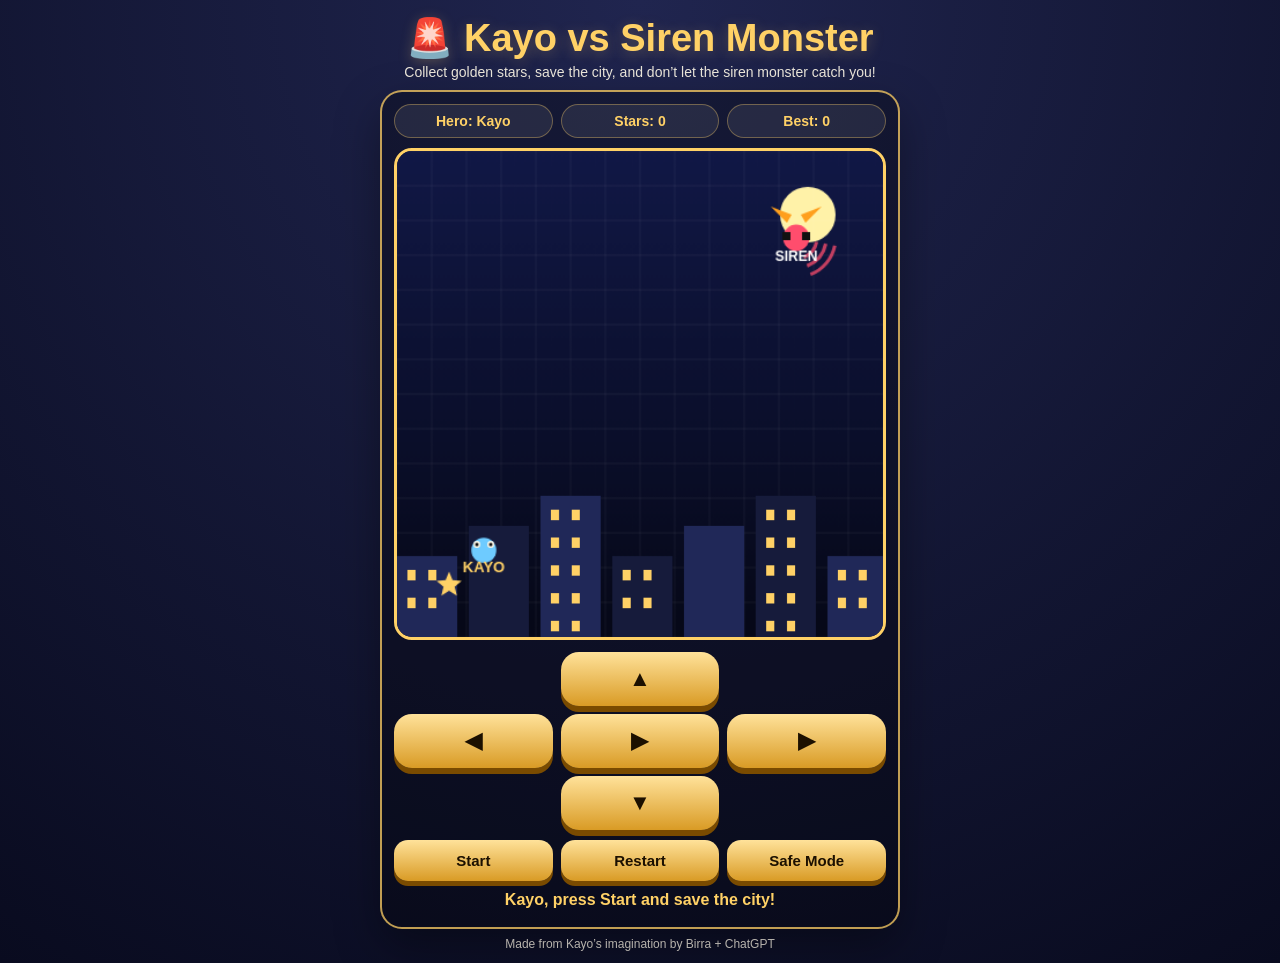
==== kayo-game/index.html @ a384ca34 "Publish Kayo siren monster city game" ====
<!DOCTYPE html>
<html lang="en">
<head>
  <meta charset="UTF-8" />
  <meta name="viewport" content="width=device-width, initial-scale=1.0, maximum-scale=1.0, user-scalable=no" />
  <title>Kayo vs The Siren Monster</title>
  <style>
    :root {
      --night:#090b1f;
      --city:#151933;
      --gold:#ffd166;
      --blue:#6ecbff;
      --red:#ff4d6d;
      --green:#69f0ae;
      --white:#fff9e8;
    }
    * { box-sizing: border-box; -webkit-tap-highlight-color: transparent; }
    body {
      margin: 0;
      min-height: 100vh;
      overflow: hidden;
      font-family: Arial, Helvetica, sans-serif;
      color: var(--white);
      background: radial-gradient(circle at top, #20254f, var(--night));
      display: flex;
      align-items: center;
      justify-content: center;
      padding: 12px;
    }
    .wrap {
      width: min(96vw, 520px);
      text-align: center;
    }
    h1 {
      color: var(--gold);
      font-size: clamp(24px, 7vw, 38px);
      margin: 4px 0 4px;
      text-shadow: 0 3px 14px rgba(255,209,102,.25);
    }
    .subtitle {
      opacity: .9;
      margin-bottom: 10px;
      font-size: 14px;
    }
    .panel {
      background: rgba(0,0,0,.28);
      border: 2px solid rgba(255,209,102,.75);
      border-radius: 22px;
      padding: 12px;
      box-shadow: 0 18px 45px rgba(0,0,0,.35);
    }
    .topbar {
      display: flex;
      justify-content: space-between;
      gap: 8px;
      margin-bottom: 10px;
      color: var(--gold);
      font-weight: bold;
    }
    .badge {
      flex: 1;
      border-radius: 999px;
      padding: 8px 8px;
      border: 1px solid rgba(255,209,102,.35);
      background: rgba(255,255,255,.08);
      font-size: 14px;
    }
    canvas {
      width: 100%;
      aspect-ratio: 1/1;
      display: block;
      border: 3px solid var(--gold);
      border-radius: 18px;
      background: #0c1028;
      touch-action: none;
    }
    .controls {
      display: grid;
      grid-template-columns: 1fr 1fr 1fr;
      gap: 8px;
      margin-top: 12px;
      user-select: none;
    }
    button {
      border: 0;
      border-radius: 18px;
      padding: 14px 10px;
      font-size: 22px;
      font-weight: 900;
      color: #1c1000;
      background: linear-gradient(180deg, #ffe29a, #d99b25);
      box-shadow: 0 6px 0 #7a4b00;
      cursor: pointer;
    }
    button:active {
      transform: translateY(4px);
      box-shadow: 0 2px 0 #7a4b00;
    }
    .empty { visibility: hidden; }
    .smallBtns {
      display: flex;
      gap: 8px;
      margin-top: 10px;
    }
    .smallBtns button {
      flex: 1;
      font-size: 15px;
      padding: 12px 8px;
      border-radius: 14px;
      box-shadow: 0 5px 0 #7a4b00;
    }
    .message {
      min-height: 24px;
      margin-top: 10px;
      color: var(--gold);
      font-weight: bold;
    }
    .footer {
      margin-top: 8px;
      opacity: .7;
      font-size: 12px;
    }
  </style>
</head>
<body>
<div class="wrap">
  <h1>🚨 Kayo vs Siren Monster</h1>
  <div class="subtitle">Collect golden stars, save the city, and don’t let the siren monster catch you!</div>
  <div class="panel">
    <div class="topbar">
      <div class="badge">Hero: Kayo</div>
      <div class="badge">Stars: <span id="score">0</span></div>
      <div class="badge">Best: <span id="best">0</span></div>
    </div>
    <canvas id="game" width="420" height="420"></canvas>

    <div class="controls">
      <div class="empty"><button>•</button></div>
      <button onclick="moveHero(0,-1)">▲</button>
      <div class="empty"><button>•</button></div>
      <button onclick="moveHero(-1,0)">◀</button>
      <button onclick="startGame()">▶</button>
      <button onclick="moveHero(1,0)">▶</button>
      <div class="empty"><button>•</button></div>
      <button onclick="moveHero(0,1)">▼</button>
      <div class="empty"><button>•</button></div>
    </div>

    <div class="smallBtns">
      <button onclick="startGame()">Start</button>
      <button onclick="restart()">Restart</button>
      <button onclick="safeMode()">Safe Mode</button>
    </div>

    <div class="message" id="message">Kayo, press Start and save the city!</div>
  </div>
  <div class="footer">Made from Kayo’s imagination by Birra + ChatGPT</div>
</div>

<script>
const canvas = document.getElementById('game');
const ctx = canvas.getContext('2d');
const scoreEl = document.getElementById('score');
const bestEl = document.getElementById('best');
const msgEl = document.getElementById('message');

const grid = 14;
const tile = canvas.width / grid;

let hero = {x: 2, y: 11};
let monster = {x: 11, y: 2};
let star = {x: 7, y: 7};
let score = 0;
let best = Number(localStorage.getItem('kayo_siren_best') || 0);
let running = false;
let timer = null;
let tick = 0;
let monsterSleep = false;

bestEl.textContent = best;

function drawCity() {
  ctx.clearRect(0,0,canvas.width,canvas.height);

  // sky
  const sky = ctx.createLinearGradient(0, 0, 0, canvas.height);
  sky.addColorStop(0, '#111846');
  sky.addColorStop(1, '#060817');
  ctx.fillStyle = sky;
  ctx.fillRect(0,0,canvas.width,canvas.height);

  // moon
  ctx.fillStyle = '#fff2a8';
  ctx.beginPath();
  ctx.arc(355, 55, 24, 0, Math.PI*2);
  ctx.fill();

  // grid street
  ctx.strokeStyle = 'rgba(255,255,255,.06)';
  for (let i=0;i<=grid;i++) {
    ctx.beginPath();
    ctx.moveTo(i*tile,0); ctx.lineTo(i*tile,canvas.height); ctx.stroke();
    ctx.beginPath();
    ctx.moveTo(0,i*tile); ctx.lineTo(canvas.width,i*tile); ctx.stroke();
  }

  // buildings
  for (let i=0; i<7; i++) {
    const x = i * 62;
    const h = 70 + (i%3)*26;
    ctx.fillStyle = i%2 ? '#161b3b' : '#202858';
    ctx.fillRect(x, canvas.height-h, 52, h);
    ctx.fillStyle = '#ffd166';
    for (let wx=x+9; wx<x+45; wx+=18) {
      for (let wy=canvas.height-h+12; wy<canvas.height-12; wy+=24) {
        if ((wx+wy+i) % 3 !== 0) ctx.fillRect(wx, wy, 7, 9);
      }
    }
  }
}

function drawStar() {
  ctx.save();
  ctx.translate(star.x*tile + tile/2, star.y*tile + tile/2);
  ctx.fillStyle = '#ffd166';
  ctx.beginPath();
  for (let i=0;i<10;i++) {
    const r = i%2===0 ? tile*.38 : tile*.17;
    const a = Math.PI/5*i - Math.PI/2;
    ctx.lineTo(Math.cos(a)*r, Math.sin(a)*r);
  }
  ctx.closePath();
  ctx.fill();
  ctx.restore();
}

function drawHero() {
  const cx = hero.x*tile + tile/2;
  const cy = hero.y*tile + tile/2;

  ctx.fillStyle = '#6ecbff';
  ctx.beginPath();
  ctx.arc(cx, cy, tile*.36, 0, Math.PI*2);
  ctx.fill();

  ctx.fillStyle = '#fff9e8';
  ctx.beginPath();
  ctx.arc(cx-6, cy-5, 3, 0, Math.PI*2);
  ctx.arc(cx+6, cy-5, 3, 0, Math.PI*2);
  ctx.fill();

  ctx.fillStyle = '#111';
  ctx.beginPath();
  ctx.arc(cx-6, cy-5, 1.5, 0, Math.PI*2);
  ctx.arc(cx+6, cy-5, 1.5, 0, Math.PI*2);
  ctx.fill();

  ctx.fillStyle = '#ffd166';
  ctx.font = 'bold 13px Arial';
  ctx.textAlign = 'center';
  ctx.fillText('KAYO', cx, cy + tile*.62);
}

function drawMonster() {
  const cx = monster.x*tile + tile/2;
  const cy = monster.y*tile + tile/2;

  ctx.fillStyle = monsterSleep ? '#7f8c8d' : '#ff4d6d';
  ctx.beginPath();
  ctx.arc(cx, cy, tile*.38, 0, Math.PI*2);
  ctx.fill();

  // siren horns
  ctx.fillStyle = monsterSleep ? '#bdc3c7' : '#ff9f1c';
  ctx.beginPath();
  ctx.moveTo(cx-8, cy-13); ctx.lineTo(cx-22, cy-27); ctx.lineTo(cx-4, cy-20); ctx.fill();
  ctx.beginPath();
  ctx.moveTo(cx+8, cy-13); ctx.lineTo(cx+22, cy-27); ctx.lineTo(cx+4, cy-20); ctx.fill();

  // sound waves
  if (!monsterSleep) {
    ctx.strokeStyle = 'rgba(255,77,109,.75)';
    ctx.lineWidth = 3;
    for (let r=18; r<=34; r+=8) {
      ctx.beginPath();
      ctx.arc(cx, cy, r + (tick%8), 0.2, 1.2);
      ctx.stroke();
    }
  }

  ctx.fillStyle = '#111';
  ctx.fillRect(cx-12, cy-5, 7, 7);
  ctx.fillRect(cx+5, cy-5, 7, 7);

  ctx.fillStyle = '#fff';
  ctx.font = 'bold 12px Arial';
  ctx.textAlign = 'center';
  ctx.fillText(monsterSleep ? 'NAP' : 'SIREN', cx, cy + tile*.65);
}

function draw() {
  drawCity();
  drawStar();
  drawHero();
  drawMonster();
}

function randomCell() {
  return {x: Math.floor(Math.random()*grid), y: Math.floor(Math.random()*grid)};
}

function newStar() {
  do {
    star = randomCell();
  } while ((star.x === hero.x && star.y === hero.y) || (star.x === monster.x && star.y === monster.y));
}

function moveHero(dx, dy) {
  if (!running) startGame();
  hero.x = Math.max(0, Math.min(grid-1, hero.x + dx));
  hero.y = Math.max(0, Math.min(grid-1, hero.y + dy));
  checkStar();
  checkCaught();
  draw();
}

function monsterMove() {
  if (monsterSleep) return;
  const dx = hero.x - monster.x;
  const dy = hero.y - monster.y;
  if (Math.abs(dx) > Math.abs(dy)) monster.x += Math.sign(dx);
  else monster.y += Math.sign(dy);
}

function checkStar() {
  if (hero.x === star.x && hero.y === star.y) {
    score++;
    scoreEl.textContent = score;
    msgEl.textContent = 'Good job Kayo! You saved ' + score + ' stars!';
    if (score > best) {
      best = score;
      localStorage.setItem('kayo_siren_best', best);
      bestEl.textContent = best;
    }
    if (score % 5 === 0) {
      monsterSleep = true;
      msgEl.textContent = 'Power up! Siren Monster is sleeping!';
      setTimeout(() => { monsterSleep = false; }, 2500);
    }
    newStar();
  }
}

function checkCaught() {
  if (hero.x === monster.x && hero.y === monster.y) {
    clearInterval(timer);
    running = false;
    msgEl.textContent = 'Oh no! Siren Monster found Kayo. Press Restart!';
  }
}

function loop() {
  tick++;
  if (tick % 3 === 0) {
    monsterMove();
    checkCaught();
  }
  draw();
}

function startGame() {
  if (running) return;
  running = true;
  msgEl.textContent = 'Run Kayo! Get the golden stars!';
  clearInterval(timer);
  timer = setInterval(loop, 170);
}

function restart() {
  clearInterval(timer);
  hero = {x: 2, y: 11};
  monster = {x: 11, y: 2};
  score = 0;
  tick = 0;
  monsterSleep = false;
  scoreEl.textContent = score;
  newStar();
  running = false;
  msgEl.textContent = 'Kayo, press Start and save the city!';
  draw();
}

function safeMode() {
  monsterSleep = true;
  msgEl.textContent = 'Safe Mode: Siren Monster is sleeping for a little bit.';
  setTimeout(() => { monsterSleep = false; }, 6000);
  draw();
}

document.addEventListener('keydown', e => {
  if (e.key === 'ArrowUp') moveHero(0,-1);
  if (e.key === 'ArrowDown') moveHero(0,1);
  if (e.key === 'ArrowLeft') moveHero(-1,0);
  if (e.key === 'ArrowRight') moveHero(1,0);
});

let sx=0, sy=0;
canvas.addEventListener('touchstart', e => {
  const t = e.touches[0]; sx = t.clientX; sy = t.clientY;
}, {passive:true});

canvas.addEventListener('touchend', e => {
  const t = e.changedTouches[0];
  const dx = t.clientX - sx;
  const dy = t.clientY - sy;
  if (Math.abs(dx) > Math.abs(dy)) {
    if (dx > 18) moveHero(1,0);
    if (dx < -18) moveHero(-1,0);
  } else {
    if (dy > 18) moveHero(0,1);
    if (dy < -18) moveHero(0,-1);
  }
}, {passive:true});

restart();
</script>
</body>
</html>
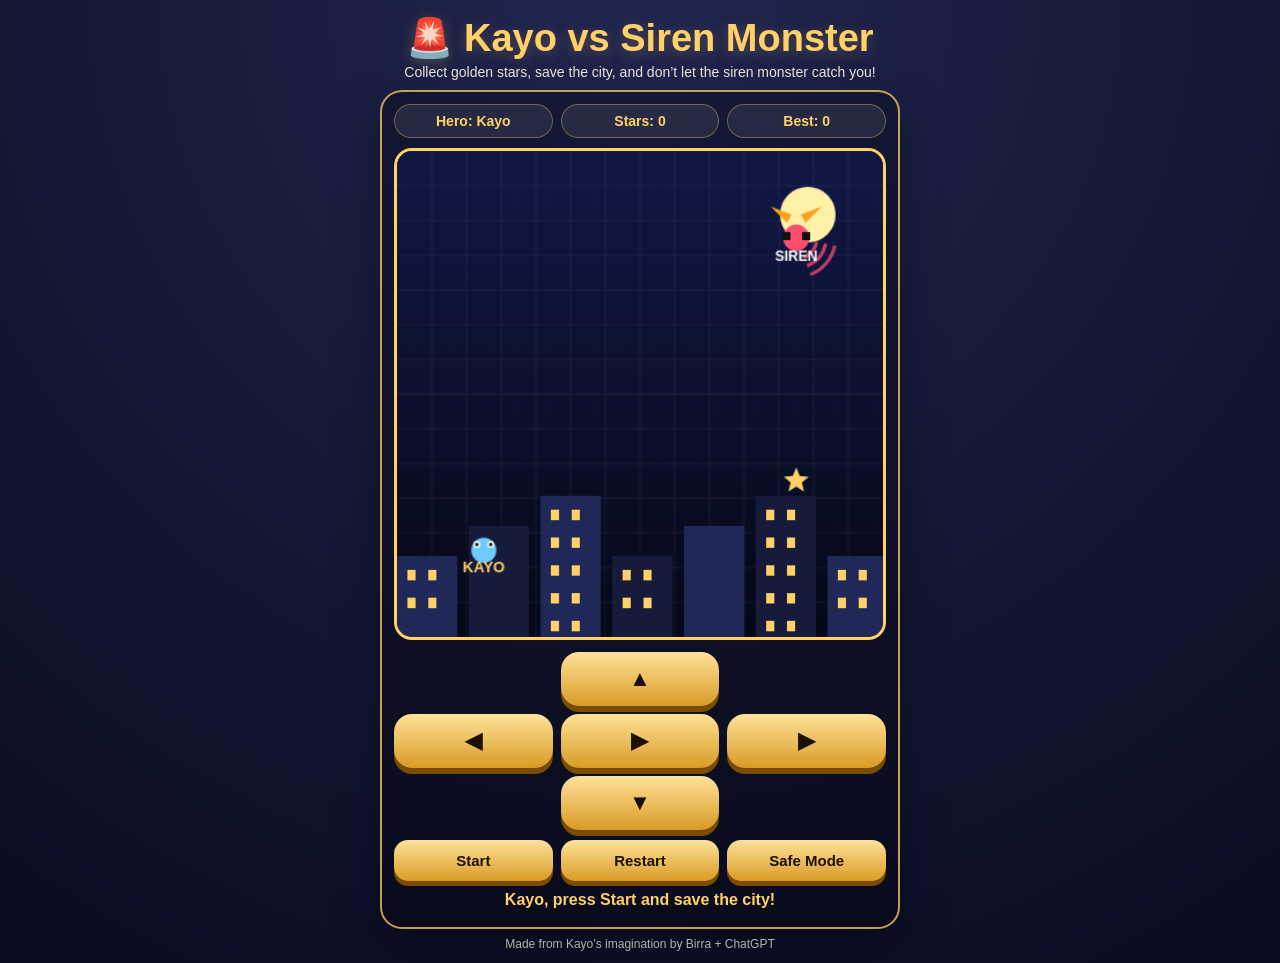
==== commit eb046bcf: "Document KayoBoard as a public portfolio game. Add play instructions and the live URL, link it from " ====
--- a/kayo-game/index.html
+++ b/kayo-game/index.html
@@ -4,6 +4,12 @@
   <meta charset="UTF-8" />
   <meta name="viewport" content="width=device-width, initial-scale=1.0, maximum-scale=1.0, user-scalable=no" />
   <title>Kayo vs The Siren Monster</title>
+  <meta name="description" content="KayoBoard: Kayo vs The Siren Monster. Collect golden stars and dodge the siren on a one-file browser canvas. No install, no account." />
+  <link rel="canonical" href="https://visionmusic.et/kayo-game/" />
+  <meta property="og:title" content="KayoBoard — Kayo vs The Siren Monster" />
+  <meta property="og:description" content="A one-file browser game. Collect golden stars and don’t let the siren monster catch you." />
+  <meta property="og:type" content="website" />
+  <meta property="og:url" content="https://visionmusic.et/kayo-game/" />
   <style>
     :root {
       --night:#090b1f;
